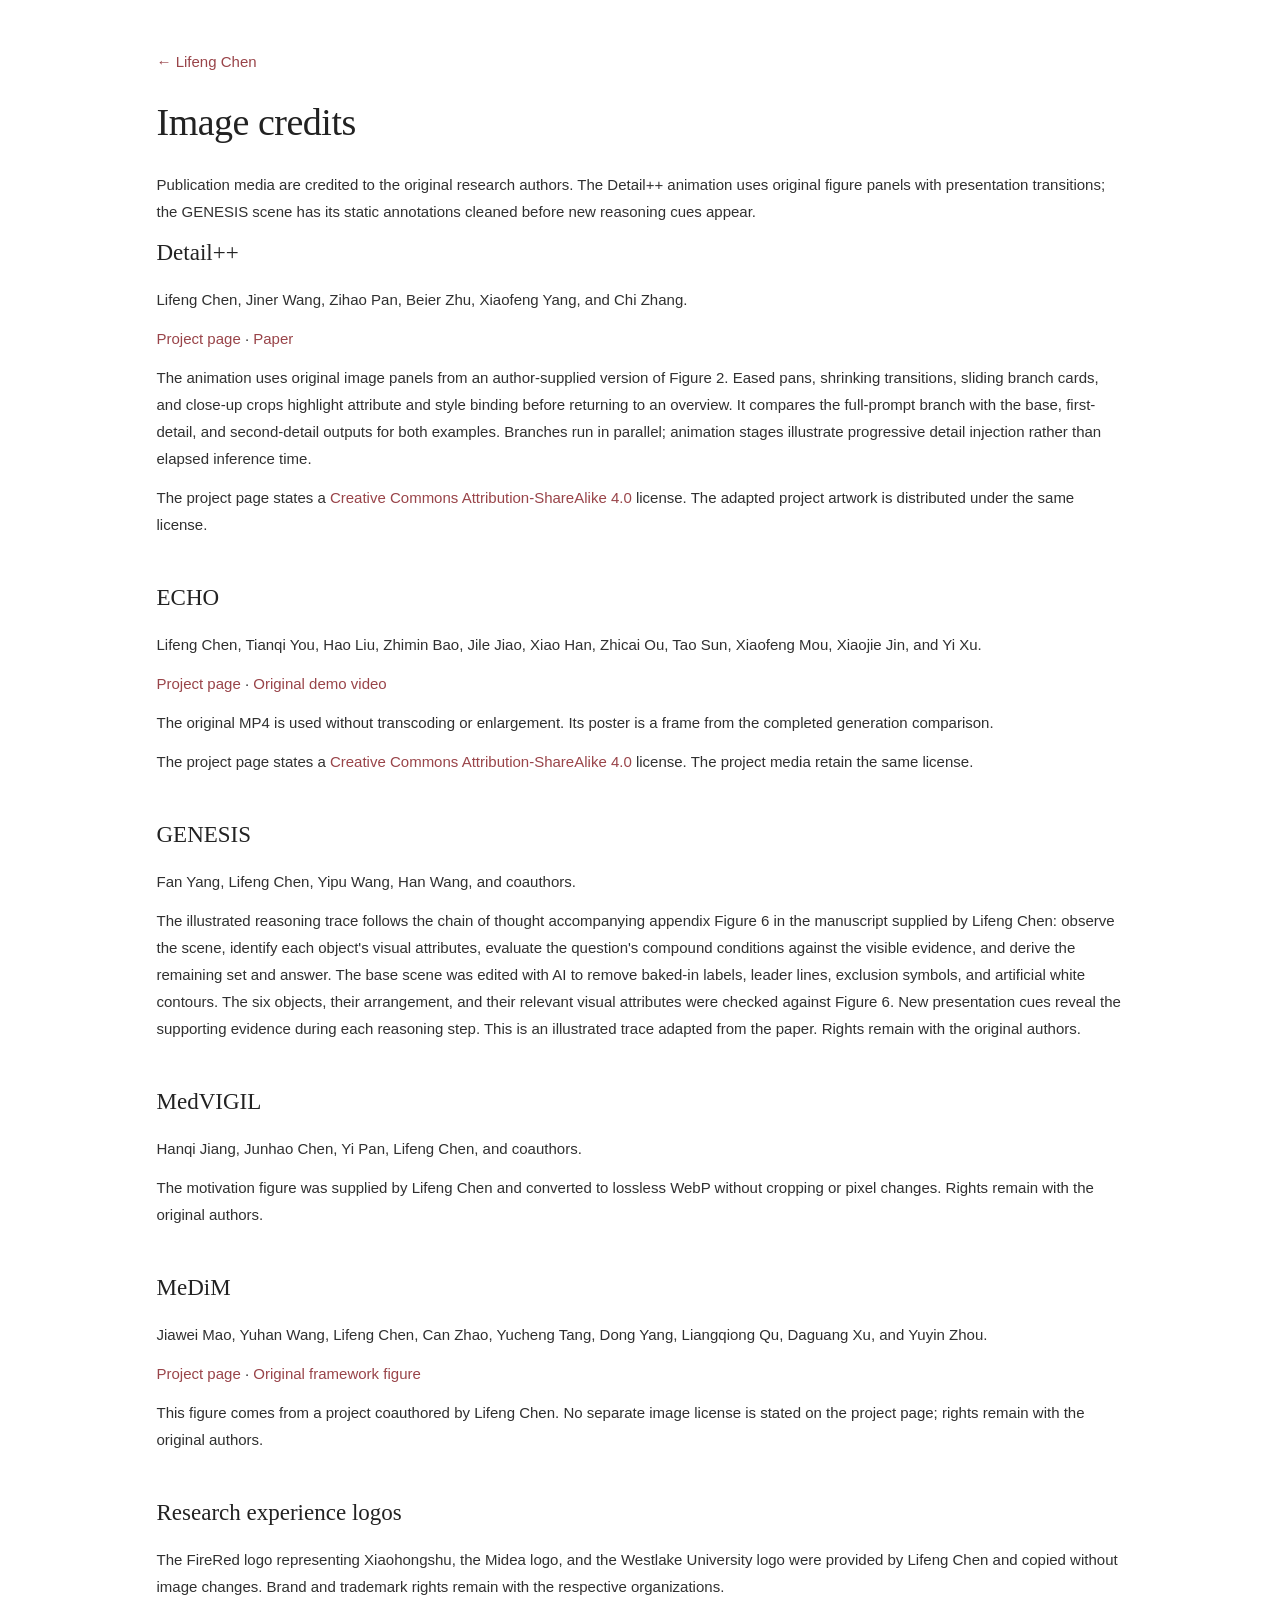
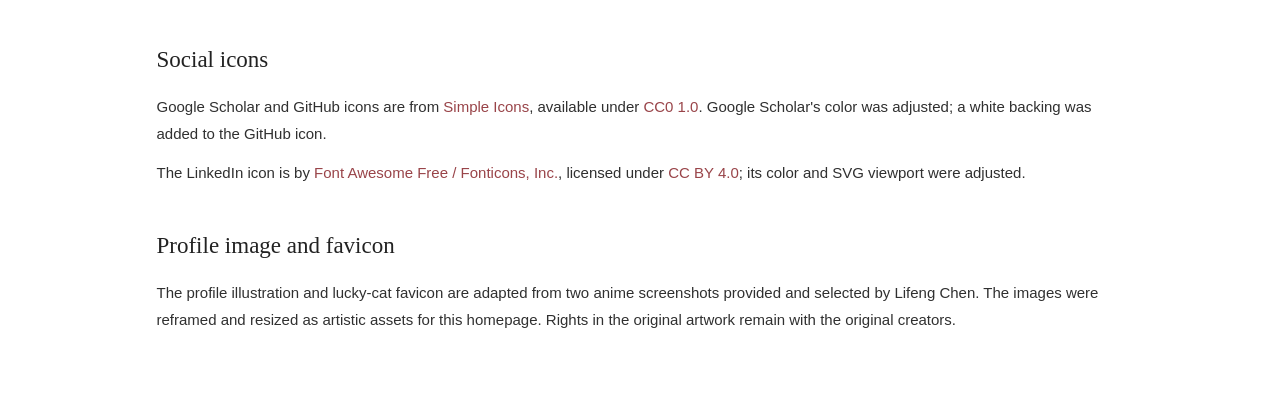
==== credits.html @ 153ac8f7 "Add motion transitions and progressive visual evidence cues" ====
<!doctype html>
<html lang="en">
<head>
  <meta charset="utf-8">
  <meta name="viewport" content="width=device-width, initial-scale=1">
  <meta name="robots" content="noindex">
  <title>Image credits · Lifeng Chen</title>
  <link rel="icon" href="assets/favicon-cat.ico" type="image/x-icon" sizes="16x16 32x32 48x48">
  <link rel="icon" href="assets/favicon-cat-32.png" type="image/png" sizes="32x32">
  <link rel="apple-touch-icon" href="assets/favicon-cat-180.png" sizes="180x180">
  <link rel="stylesheet" href="style.css?v=20261006-8">
</head>
<body>
  <main class="page">
    <p><a href="./">← Lifeng Chen</a></p>
    <h1 style="margin: 24px 0">Image credits</h1>
    <p>Publication media are credited to the original research authors. The Detail++ animation uses original figure panels with presentation transitions; the GENESIS scene has its static annotations cleaned before new reasoning cues appear.</p>
    <section>
      <h2>Detail++</h2>
      <p>Lifeng Chen, Jiner Wang, Zihao Pan, Beier Zhu, Xiaofeng Yang, and Chi Zhang.</p>
      <p><a href="https://detail-plus-plus.github.io/">Project page</a> · <a href="https://arxiv.org/abs/2507.17853">Paper</a></p>
      <p>The animation uses original image panels from an author-supplied version of Figure 2. Eased pans, shrinking transitions, sliding branch cards, and close-up crops highlight attribute and style binding before returning to an overview. It compares the full-prompt branch with the base, first-detail, and second-detail outputs for both examples. Branches run in parallel; animation stages illustrate progressive detail injection rather than elapsed inference time.</p>
      <p>The project page states a <a href="https://creativecommons.org/licenses/by-sa/4.0/">Creative Commons Attribution-ShareAlike 4.0</a> license. The adapted project artwork is distributed under the same license.</p>
    </section>
    <section>
      <h2>ECHO</h2>
      <p>Lifeng Chen, Tianqi You, Hao Liu, Zhimin Bao, Jile Jiao, Xiao Han, Zhicai Ou, Tao Sun, Xiaofeng Mou, Xiaojie Jin, and Yi Xu.</p>
      <p><a href="https://echo-midea-airc.github.io/">Project page</a> · <a href="https://echo-midea-airc.github.io/images/demo_cropped.mp4">Original demo video</a></p>
      <p>The original MP4 is used without transcoding or enlargement. Its poster is a frame from the completed generation comparison.</p>
      <p>The project page states a <a href="https://creativecommons.org/licenses/by-sa/4.0/">Creative Commons Attribution-ShareAlike 4.0</a> license. The project media retain the same license.</p>
    </section>
    <section>
      <h2>GENESIS</h2>
      <p>Fan Yang, Lifeng Chen, Yipu Wang, Han Wang, and coauthors.</p>
      <p>The illustrated reasoning trace follows the chain of thought accompanying appendix Figure 6 in the manuscript supplied by Lifeng Chen: observe the scene, identify each object's visual attributes, evaluate the question's compound conditions against the visible evidence, and derive the remaining set and answer. The base scene was edited with AI to remove baked-in labels, leader lines, exclusion symbols, and artificial white contours. The six objects, their arrangement, and their relevant visual attributes were checked against Figure 6. New presentation cues reveal the supporting evidence during each reasoning step. This is an illustrated trace adapted from the paper. Rights remain with the original authors.</p>
    </section>
    <section>
      <h2>MedVIGIL</h2>
      <p>Hanqi Jiang, Junhao Chen, Yi Pan, Lifeng Chen, and coauthors.</p>
      <p>The motivation figure was supplied by Lifeng Chen and converted to lossless WebP without cropping or pixel changes. Rights remain with the original authors.</p>
    </section>
    <section>
      <h2>MeDiM</h2>
      <p>Jiawei Mao, Yuhan Wang, Lifeng Chen, Can Zhao, Yucheng Tang, Dong Yang, Liangqiong Qu, Daguang Xu, and Yuyin Zhou.</p>
      <p><a href="https://jwmao1.github.io/MeDiM_web/">Project page</a> · <a href="https://jwmao1.github.io/MeDiM_web/images/images/framework.jpg">Original framework figure</a></p>
      <p>This figure comes from a project coauthored by Lifeng Chen. No separate image license is stated on the project page; rights remain with the original authors.</p>
    </section>
    <section>
      <h2>Research experience logos</h2>
      <p>The FireRed logo representing Xiaohongshu, the Midea logo, and the Westlake University logo were provided by Lifeng Chen and copied without image changes. Brand and trademark rights remain with the respective organizations.</p>
    </section>
    <section>
      <h2>Social icons</h2>
      <p>Google Scholar and GitHub icons are from <a href="https://github.com/simple-icons/simple-icons">Simple Icons</a>, available under <a href="https://creativecommons.org/publicdomain/zero/1.0/">CC0 1.0</a>. Google Scholar's color was adjusted; a white backing was added to the GitHub icon.</p>
      <p>The LinkedIn icon is by <a href="https://fontawesome.com/">Font Awesome Free / Fonticons, Inc.</a>, licensed under <a href="https://creativecommons.org/licenses/by/4.0/">CC BY 4.0</a>; its color and SVG viewport were adjusted.</p>
    </section>
    <section>
      <h2>Profile image and favicon</h2>
      <p>The profile illustration and lucky-cat favicon are adapted from two anime screenshots provided and selected by Lifeng Chen. The images were reframed and resized as artistic assets for this homepage. Rights in the original artwork remain with the original creators.</p>
    </section>
  </main>
</body>
</html>
---- style.css ----
:root {
  color-scheme: light;
  --background: #fff;
  --text: #303030;
  --heading: #222;
  --muted: #747474;
  --link: #994449;
  --line: #e9e7e5;
  --tile: #f6f4f2;
}
:root[data-theme="dark"] {
  color-scheme: dark;
  --background: #191a1c;
  --text: #dededb;
  --heading: #f4f2ed;
  --muted: #a5a6a4;
  --link: #e49c9f;
  --line: #343537;
  --tile: #252629;
}
* { box-sizing: border-box; }
html { scroll-behavior: smooth; }
body {
  margin: 0;
  background: var(--background);
  color: var(--text);
  font-family: -apple-system, BlinkMacSystemFont, "Segoe UI", Arial, sans-serif;
  font-size: 15px;
  line-height: 1.8;
  -webkit-font-smoothing: antialiased;
}
a { color: var(--link); text-decoration: none; text-underline-offset: .2em; }
a:hover { text-decoration: underline; }
a:focus-visible, button:focus-visible { outline: 2px solid var(--link); outline-offset: 5px; border-radius: 2px; }
[hidden] { display: none !important; }
strong { font-weight: 600; }
p { margin: 0 0 12px; }
h1, h2, h3 { color: var(--heading); font-weight: 400; }
h1, h2, .paper-copy h3 { font-family: Georgia, "Times New Roman", serif; }
h1 { margin: 0; font-size: 38px; line-height: 1.25; letter-spacing: -.5px; }
h2 { margin: 0 0 18px; font-size: 23px; line-height: 1.35; }
h3 { margin: 0; font-size: 15px; line-height: 1.5; }
.page { max-width: 1023px; margin: 0 auto; padding: 48px 28px 26px; }
.profile { display: flex; align-items: center; gap: 42px; margin-bottom: 44px; }
.profile-copy { min-width: 0; flex: 1; }
.portrait { display: block; width: 180px; height: 180px; object-fit: cover; border-radius: 6px; flex: 0 0 auto; }
.name-line { display: flex; flex-wrap: wrap; align-items: center; gap: 14px; margin-bottom: 14px; }
.affiliation { color: var(--muted); line-height: 1.7; margin-bottom: 4px; }
.email { font-size: 14px; color: var(--muted); }
.social-links { display: flex; flex-wrap: wrap; align-items: center; gap: 10px 18px; margin-top: 14px; font-size: 14px; line-height: 20px; }
.social-links a { display: inline-flex; align-items: center; gap: 6px; min-height: 20px; white-space: nowrap; }
.social-label { display: block; line-height: 20px; }
.social-logo { display: block; width: 16px; height: 16px; object-fit: contain; flex: 0 0 16px; }
:root[data-theme="dark"] .social-logo.github-logo { filter: invert(1); }
.theme-toggle { border: 0; padding: 7px; background: transparent; color: var(--heading); cursor: pointer; line-height: 0; flex: 0 0 auto; }
.theme-toggle svg { width: 18px; height: 18px; fill: none; stroke: currentColor; stroke-width: 1.5; stroke-linecap: round; stroke-linejoin: round; }
.moon-icon { display: none; }
:root[data-theme="dark"] .sun-icon { display: none; }
:root[data-theme="dark"] .moon-icon { display: inline; }
section { margin-bottom: 44px; scroll-margin-top: 24px; }
#about p { line-height: 1.9; }
.publications { display: grid; gap: 29px; }
.publication { display: grid; grid-template-columns: 281px minmax(0, 1fr); gap: 28px; align-items: center; }
.paper-figure, .paper-wordmark { position: relative; width: 100%; aspect-ratio: 16 / 9; min-width: 0; border-radius: 3px; }
.paper-figure { display: flex; align-items: center; justify-content: center; background: #fff; }
.paper-figure img, .paper-figure video, .paper-wordmark img, .paper-wordmark video { position: absolute; inset: 0; display: block; width: 100%; height: 100%; object-fit: contain; border-radius: inherit; }
.paper-media { overflow: hidden; box-shadow: inset 0 0 0 1px var(--line); }
.media-open { position: absolute; inset: 0; width: 100%; border: 0; background: transparent; padding: 0; cursor: zoom-in; color: #444; }
.media-expand, .media-toggle { position: absolute; bottom: 6px; display: grid; place-items: center; width: 25px; height: 25px; background: rgb(255 255 255 / 92%); box-shadow: 0 1px 5px rgb(0 0 0 / 13%); border-radius: 4px; font: 18px/1 Arial, sans-serif; color: #444; }
.media-expand { right: 6px; }
.media-toggle { left: 6px; border: 0; cursor: pointer; font-size: 12px; padding: 0; }
.media-open:focus-visible { outline-offset: -3px; }
.media-toggle:focus-visible { outline-offset: 2px; }
.media-dialog { width: min(1080px, calc(100vw - 32px)); max-height: calc(100dvh - 32px); padding: 18px; border: 1px solid var(--line); border-radius: 8px; background: var(--background); color: var(--text); }
.media-dialog::backdrop { background: rgb(0 0 0 / 68%); }
.media-dialog-header { display: flex; align-items: center; justify-content: space-between; gap: 16px; margin-bottom: 12px; }
.media-dialog-header h2 { margin: 0; font-size: 20px; }
.media-close { width: 32px; height: 32px; border: 0; background: var(--tile); color: var(--text); border-radius: 4px; font: 25px/1 Arial, sans-serif; cursor: pointer; }
.media-dialog-content img, .media-dialog-content video { display: block; width: 100%; max-height: calc(100dvh - 118px); object-fit: contain; background: #fff; }
body.media-is-open { overflow: hidden; }
.paper-copy h3 { font-size: 18px; line-height: 1.45; margin-bottom: 5px; }
.paper-copy h3 a { color: var(--heading); }
.authors { font-size: 13px; line-height: 1.65; color: var(--muted); margin-bottom: 3px; }
.authors strong { color: var(--text); }
.venue { font-size: 13px; font-style: italic; margin-bottom: 5px; }
.paper-status { color: var(--link); margin: 0; }
.paper-links { display: flex; flex-wrap: wrap; gap: 8px; font-size: 13px; line-height: 1.7; }
.paper-wordmark { display: flex; flex-direction: column; justify-content: center; align-items: center; background: var(--tile); }
.paper-wordmark span { font-family: Georgia, serif; font-size: 25px; color: var(--heading); }
.paper-wordmark small { margin-top: 4px; color: var(--muted); font-size: 10px; letter-spacing: .4px; }
.publication-note { color: var(--muted); font-size: 12px; line-height: 1.7; margin: 15px 0 0; }
sup { font-size: .75em; line-height: 0; }
.experience-list { margin-top: 26px; padding-left: 36px; }
.experience { position: relative; padding-bottom: 30px; }
.experience:last-child { padding-bottom: 0; }
.experience::before { content: ""; position: absolute; left: -36px; top: 6px; width: 10px; height: 10px; border-radius: 50%; background: var(--link); z-index: 1; }
.experience:not(:last-child)::after { content: ""; position: absolute; left: -32px; top: 11px; bottom: -11px; width: 2px; background: var(--line); }
.experience-body { display: grid; grid-template-columns: 116px minmax(0, 1fr); align-items: center; gap: 24px; margin-top: 9px; }
.experience-logo { display: flex; align-items: center; justify-content: center; width: 116px; height: 88px; overflow: hidden; background: #fff; border: 1px solid var(--line); border-radius: 5px; }
.experience-logo img { display: block; flex: 0 0 auto; max-width: 100%; max-height: 100%; object-fit: contain; }
.logo-firered img { width: 88px; height: 64px; }
.logo-midea img { width: 108px; height: 81px; }
.logo-westlake img { width: 56px; height: 56px; }
.experience-position { min-width: 0; }
.experience h3 { font-size: 16px; font-weight: 600; line-height: 1.6; }
.team { font-weight: 400; }
.experience .date { font-size: 13px; line-height: 1.6; color: var(--muted); margin: 0; white-space: nowrap; }
.experience .role { font-size: 14px; line-height: 1.8; color: var(--muted); margin: 5px 0 0; }
.experience .role a { white-space: nowrap; }
.role-divider { margin: 0 5px; }
footer { display: flex; justify-content: space-between; flex-wrap: wrap; gap: 5px 20px; border-top: 1px solid var(--line); padding-top: 17px; color: var(--muted); font-size: 11px; }
footer a { color: var(--muted); }
.skip-link { position: fixed; top: 8px; left: 8px; padding: 6px 12px; background: var(--background); transform: translateY(-150%); z-index: 1; }
.skip-link:focus { transform: translateY(0); }
@media (max-width: 680px) {
  .page { padding: 30px 22px 22px; }
  .profile { gap: 23px; margin-bottom: 35px; }
  .portrait { width: 124px; height: 124px; }
  h1 { font-size: 30px; }
  .name-line { gap: 8px; margin-bottom: 8px; }
  .affiliation { font-size: 13px; }
  .email { font-size: 12px; overflow-wrap: anywhere; }
  .social-links { gap: 8px; margin-top: 9px; font-size: 12px; }
  .publication { grid-template-columns: minmax(0, 1fr); gap: 13px; }
  .paper-figure, .paper-wordmark { width: min(100%, 360px); }
  .paper-copy h3 { font-size: 17px; }
  .experience-list { padding-left: 30px; }
  .experience::before { left: -30px; }
  .experience:not(:last-child)::after { left: -26px; }
  .experience-body { grid-template-columns: 96px minmax(0, 1fr); gap: 17px; }
  .experience-logo { width: 96px; height: 76px; }
  .logo-firered img { width: 72px; height: 54px; }
  .logo-midea img { width: 96px; height: 72px; }
  .logo-westlake img { width: 48px; height: 48px; }
  .experience .date { font-size: 12px; }
  .experience h3 { font-size: 15px; }
  .experience .role { font-size: 13px; }
  section { margin-bottom: 36px; }
}
@media (max-width: 460px) {
  .profile { align-items: flex-start; gap: 18px; }
  .portrait { width: 92px; height: 92px; }
  h1 { font-size: 27px; }
  .name-line { gap: 2px; }
  .theme-toggle { padding: 5px; }
  .affiliation { line-height: 1.5; }
  .social-links { gap: 7px; }
  .publication { grid-template-columns: 1fr; gap: 13px; }
  .paper-figure, .paper-wordmark { width: 100%; }
  .publications { gap: 28px; }
  h2 { font-size: 22px; }
}
@media (max-width: 360px) {
  .profile { gap: 14px; }
  .portrait { width: 80px; height: 80px; }
  h1 { font-size: 24px; }
  .experience-body { grid-template-columns: 80px minmax(0, 1fr); gap: 13px; }
  .experience-logo { width: 80px; height: 68px; }
  .logo-firered img { width: 60px; height: 48px; }
  .logo-midea img { width: 80px; height: 60px; }
  .logo-westlake img { width: 44px; height: 44px; }
}
@media (prefers-reduced-motion: reduce) { html { scroll-behavior: auto; } }
@media print {
  :root { --background: #fff; --text: #222; --heading: #111; --muted: #555; --link: #333; }
  .page { max-width: none; padding: 0; }
  .theme-toggle, .skip-link, footer { display: none !important; }
  .publication, .experience { break-inside: avoid; }
  section { margin-bottom: 24px; }
}
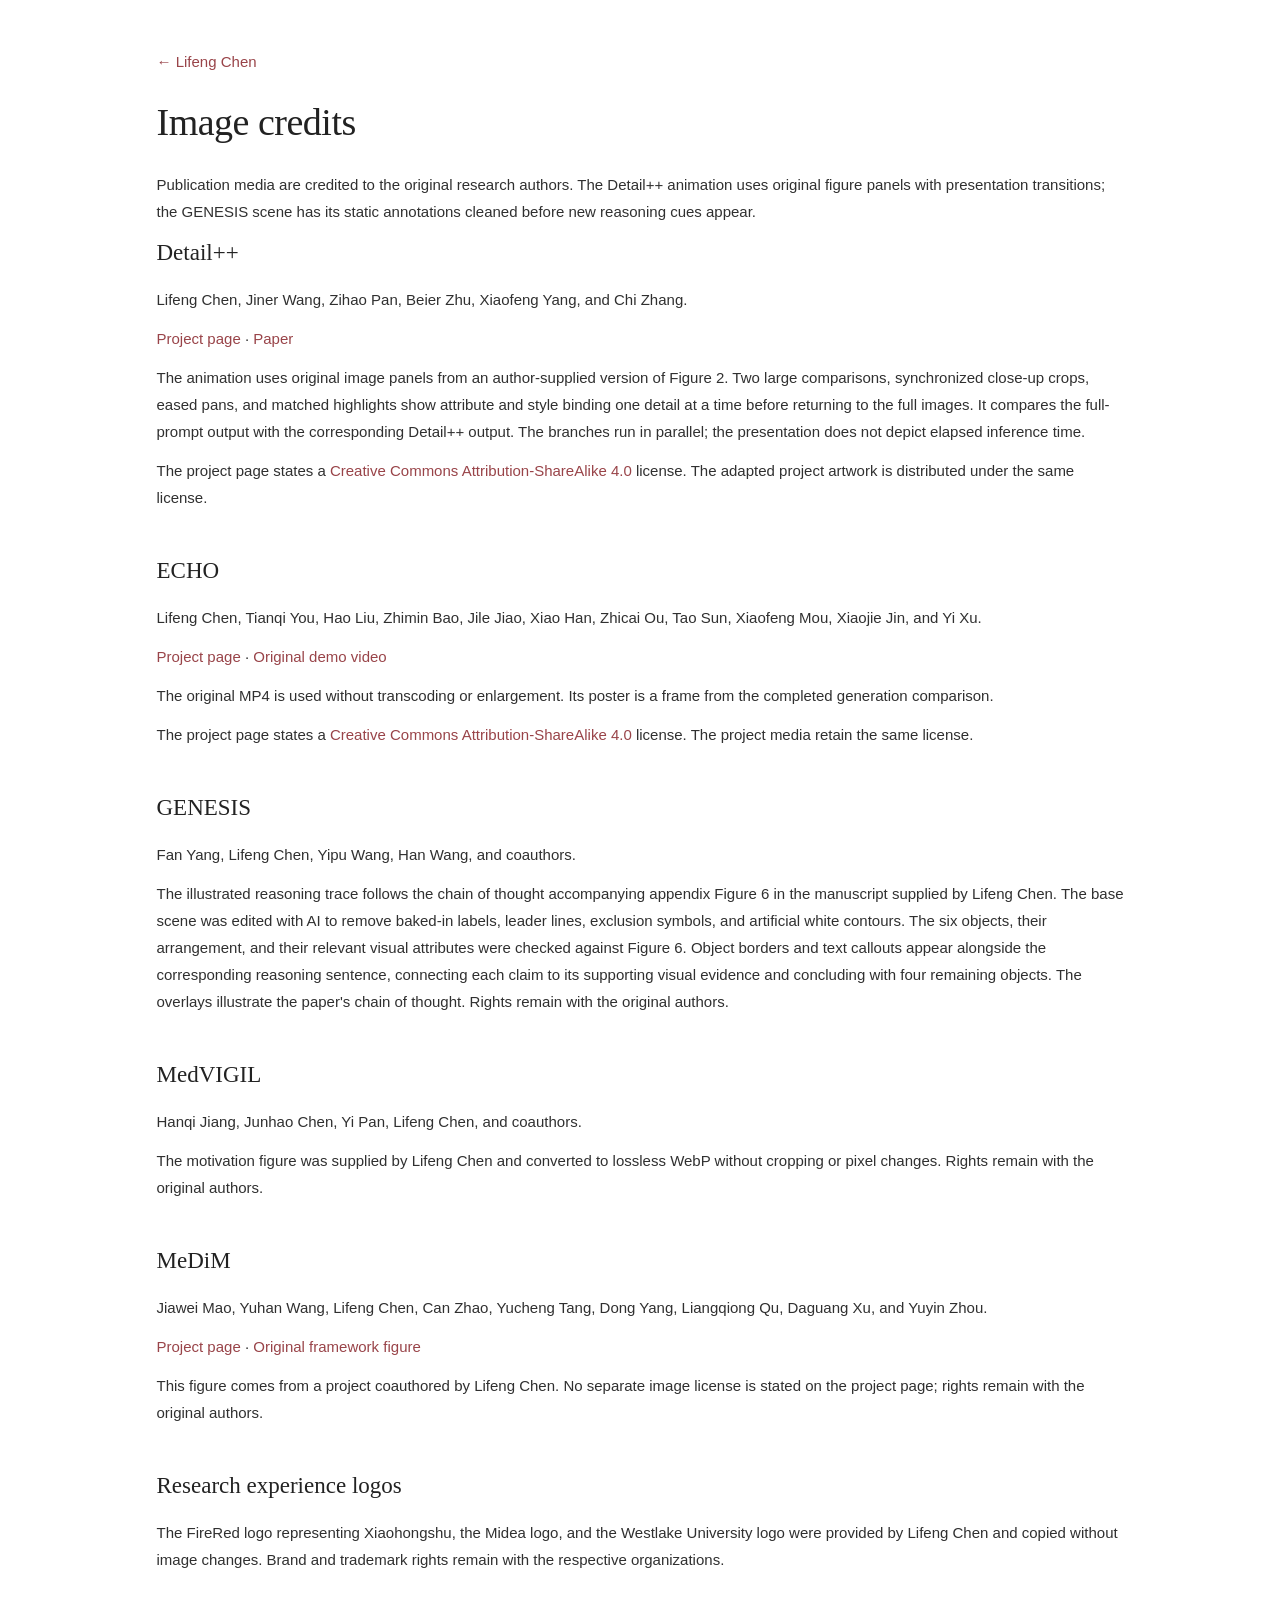
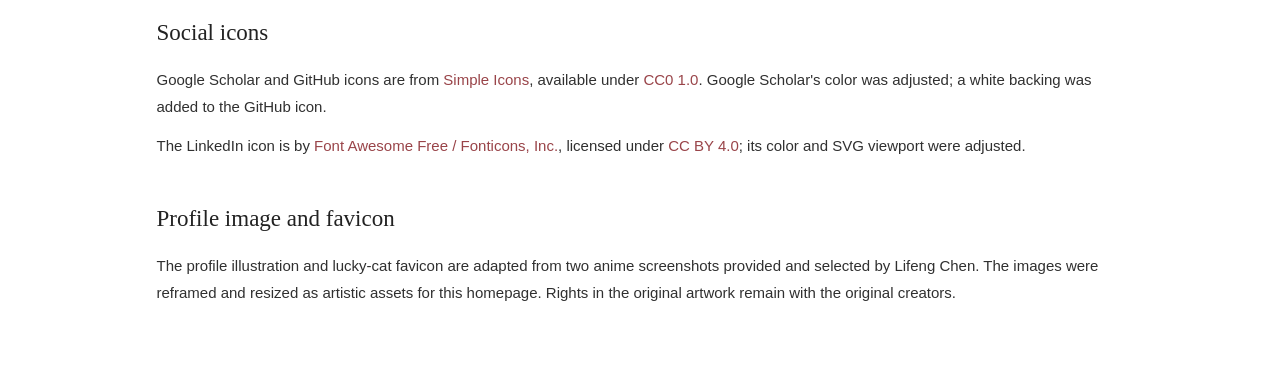
==== commit c9b96861: "Add CV link and simplify publication video explanations" ====
--- a/credits.html
+++ b/credits.html
@@ -19,7 +19,7 @@
       <h2>Detail++</h2>
       <p>Lifeng Chen, Jiner Wang, Zihao Pan, Beier Zhu, Xiaofeng Yang, and Chi Zhang.</p>
       <p><a href="https://detail-plus-plus.github.io/">Project page</a> · <a href="https://arxiv.org/abs/2507.17853">Paper</a></p>
-      <p>The animation uses original image panels from an author-supplied version of Figure 2. Eased pans, shrinking transitions, sliding branch cards, and close-up crops highlight attribute and style binding before returning to an overview. It compares the full-prompt branch with the base, first-detail, and second-detail outputs for both examples. Branches run in parallel; animation stages illustrate progressive detail injection rather than elapsed inference time.</p>
+      <p>The animation uses original image panels from an author-supplied version of Figure 2. Two large comparisons, synchronized close-up crops, eased pans, and matched highlights show attribute and style binding one detail at a time before returning to the full images. It compares the full-prompt output with the corresponding Detail++ output. The branches run in parallel; the presentation does not depict elapsed inference time.</p>
       <p>The project page states a <a href="https://creativecommons.org/licenses/by-sa/4.0/">Creative Commons Attribution-ShareAlike 4.0</a> license. The adapted project artwork is distributed under the same license.</p>
     </section>
     <section>
@@ -32,7 +32,7 @@
     <section>
       <h2>GENESIS</h2>
       <p>Fan Yang, Lifeng Chen, Yipu Wang, Han Wang, and coauthors.</p>
-      <p>The illustrated reasoning trace follows the chain of thought accompanying appendix Figure 6 in the manuscript supplied by Lifeng Chen: observe the scene, identify each object's visual attributes, evaluate the question's compound conditions against the visible evidence, and derive the remaining set and answer. The base scene was edited with AI to remove baked-in labels, leader lines, exclusion symbols, and artificial white contours. The six objects, their arrangement, and their relevant visual attributes were checked against Figure 6. New presentation cues reveal the supporting evidence during each reasoning step. This is an illustrated trace adapted from the paper. Rights remain with the original authors.</p>
+      <p>The illustrated reasoning trace follows the chain of thought accompanying appendix Figure 6 in the manuscript supplied by Lifeng Chen. The base scene was edited with AI to remove baked-in labels, leader lines, exclusion symbols, and artificial white contours. The six objects, their arrangement, and their relevant visual attributes were checked against Figure 6. Object borders and text callouts appear alongside the corresponding reasoning sentence, connecting each claim to its supporting visual evidence and concluding with four remaining objects. The overlays illustrate the paper's chain of thought. Rights remain with the original authors.</p>
     </section>
     <section>
       <h2>MedVIGIL</h2>
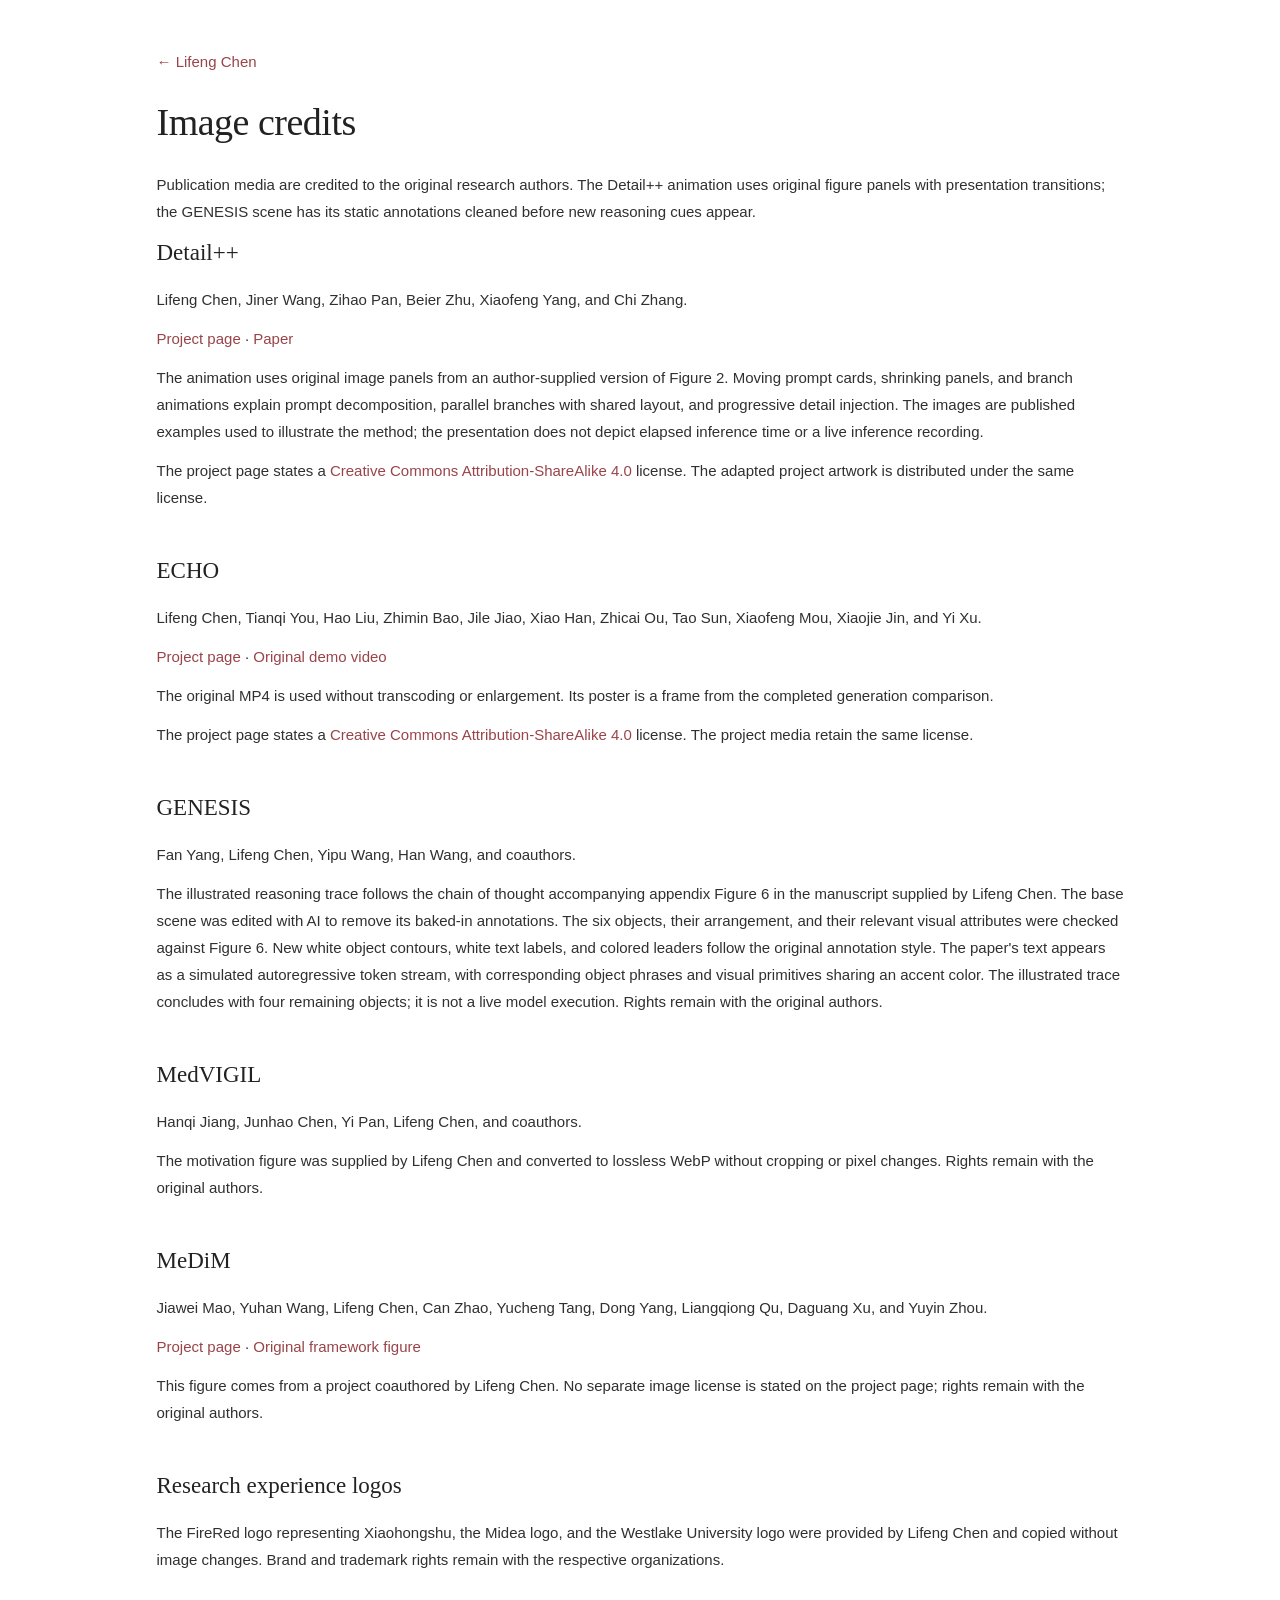
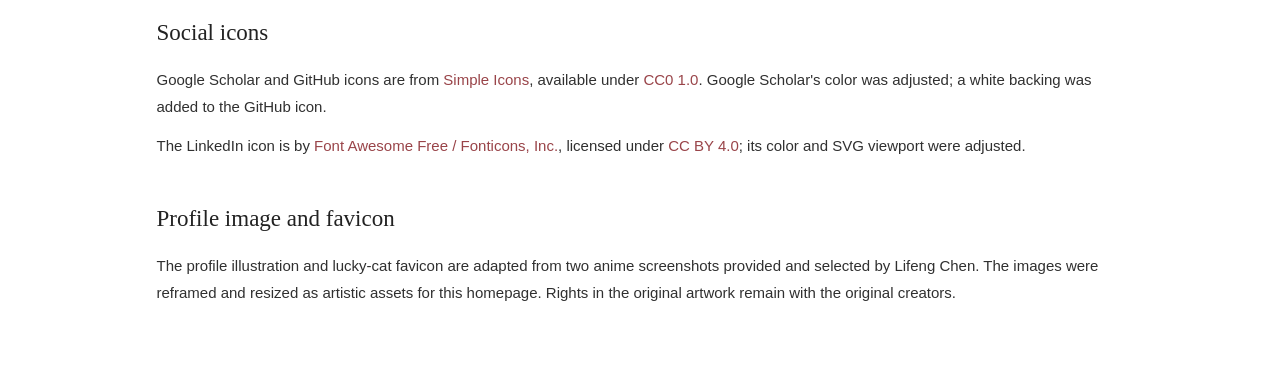
==== commit a152dd6e: "Animate Detail++ workflow and stream grounded GENESIS reasoning" ====
--- a/credits.html
+++ b/credits.html
@@ -19,7 +19,7 @@
       <h2>Detail++</h2>
       <p>Lifeng Chen, Jiner Wang, Zihao Pan, Beier Zhu, Xiaofeng Yang, and Chi Zhang.</p>
       <p><a href="https://detail-plus-plus.github.io/">Project page</a> · <a href="https://arxiv.org/abs/2507.17853">Paper</a></p>
-      <p>The animation uses original image panels from an author-supplied version of Figure 2. Two large comparisons, synchronized close-up crops, eased pans, and matched highlights show attribute and style binding one detail at a time before returning to the full images. It compares the full-prompt output with the corresponding Detail++ output. The branches run in parallel; the presentation does not depict elapsed inference time.</p>
+      <p>The animation uses original image panels from an author-supplied version of Figure 2. Moving prompt cards, shrinking panels, and branch animations explain prompt decomposition, parallel branches with shared layout, and progressive detail injection. The images are published examples used to illustrate the method; the presentation does not depict elapsed inference time or a live inference recording.</p>
       <p>The project page states a <a href="https://creativecommons.org/licenses/by-sa/4.0/">Creative Commons Attribution-ShareAlike 4.0</a> license. The adapted project artwork is distributed under the same license.</p>
     </section>
     <section>
@@ -32,7 +32,7 @@
     <section>
       <h2>GENESIS</h2>
       <p>Fan Yang, Lifeng Chen, Yipu Wang, Han Wang, and coauthors.</p>
-      <p>The illustrated reasoning trace follows the chain of thought accompanying appendix Figure 6 in the manuscript supplied by Lifeng Chen. The base scene was edited with AI to remove baked-in labels, leader lines, exclusion symbols, and artificial white contours. The six objects, their arrangement, and their relevant visual attributes were checked against Figure 6. Object borders and text callouts appear alongside the corresponding reasoning sentence, connecting each claim to its supporting visual evidence and concluding with four remaining objects. The overlays illustrate the paper's chain of thought. Rights remain with the original authors.</p>
+      <p>The illustrated reasoning trace follows the chain of thought accompanying appendix Figure 6 in the manuscript supplied by Lifeng Chen. The base scene was edited with AI to remove its baked-in annotations. The six objects, their arrangement, and their relevant visual attributes were checked against Figure 6. New white object contours, white text labels, and colored leaders follow the original annotation style. The paper's text appears as a simulated autoregressive token stream, with corresponding object phrases and visual primitives sharing an accent color. The illustrated trace concludes with four remaining objects; it is not a live model execution. Rights remain with the original authors.</p>
     </section>
     <section>
       <h2>MedVIGIL</h2>
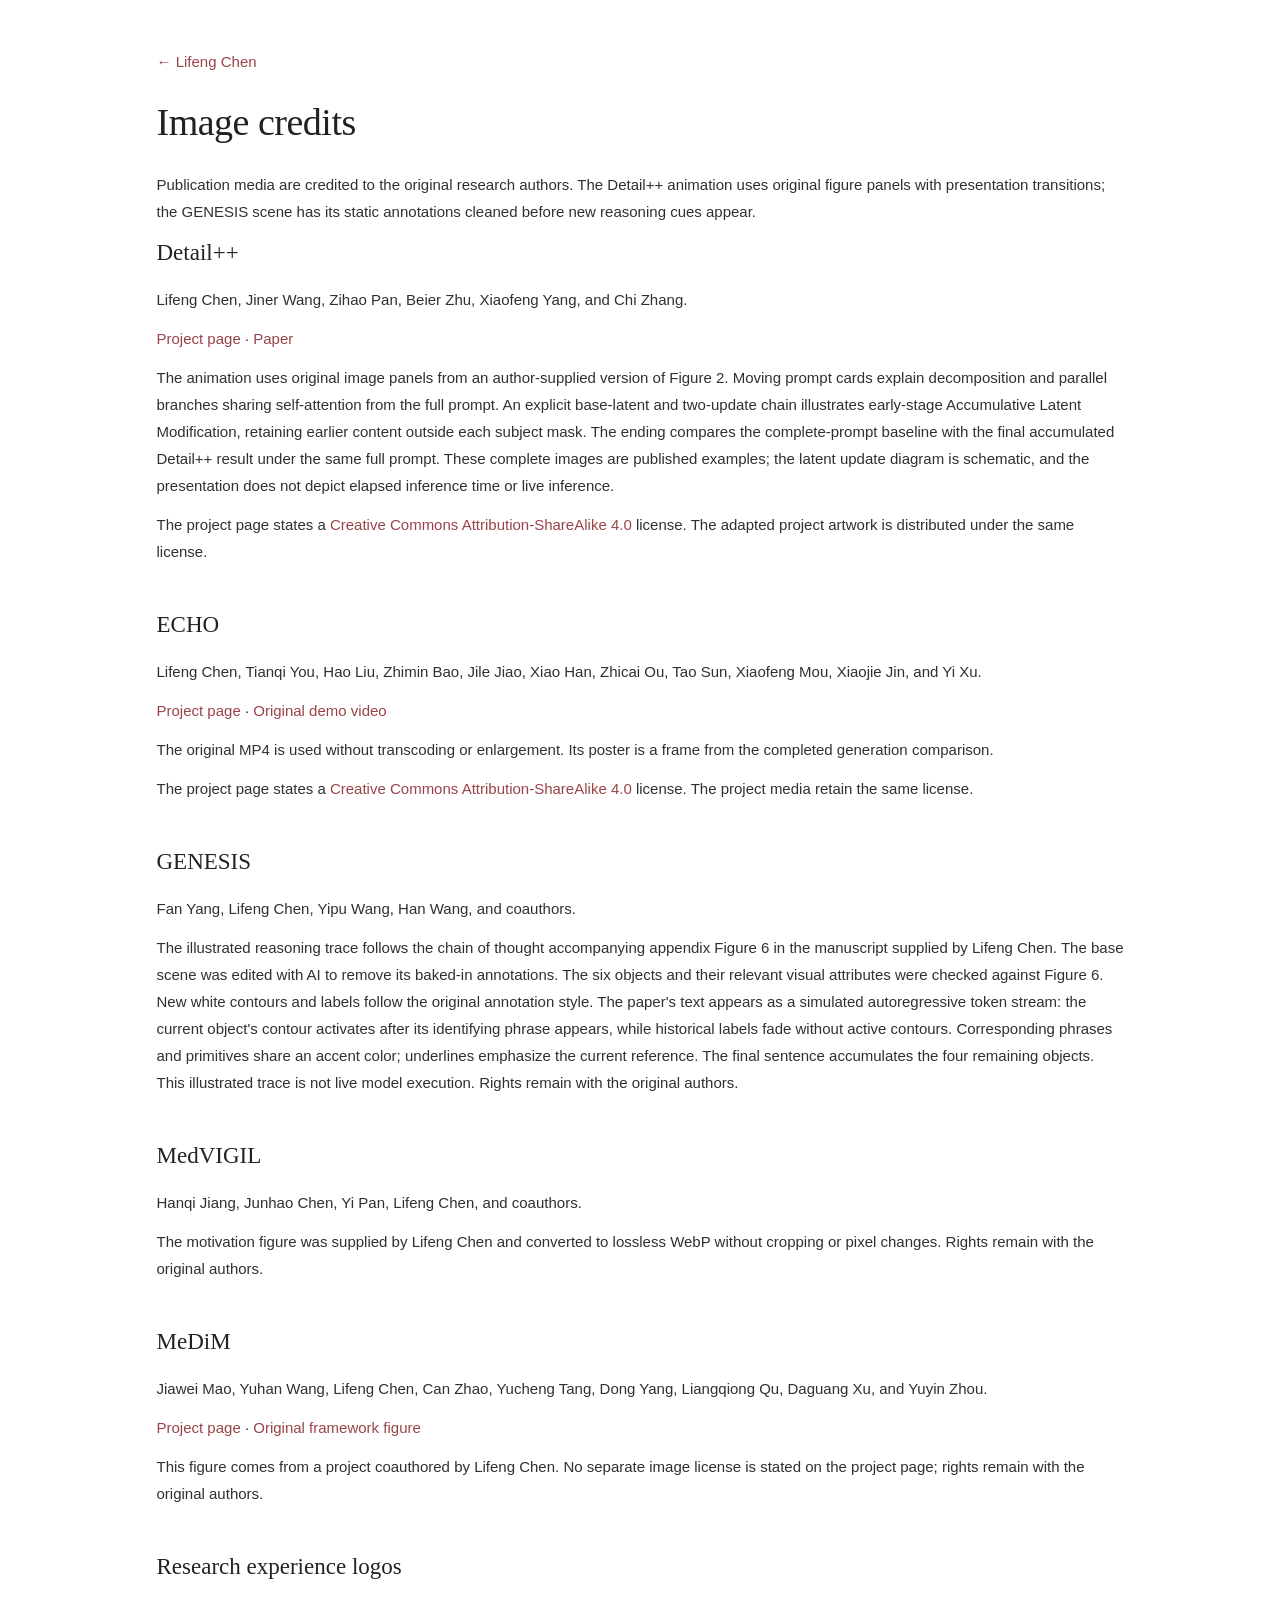
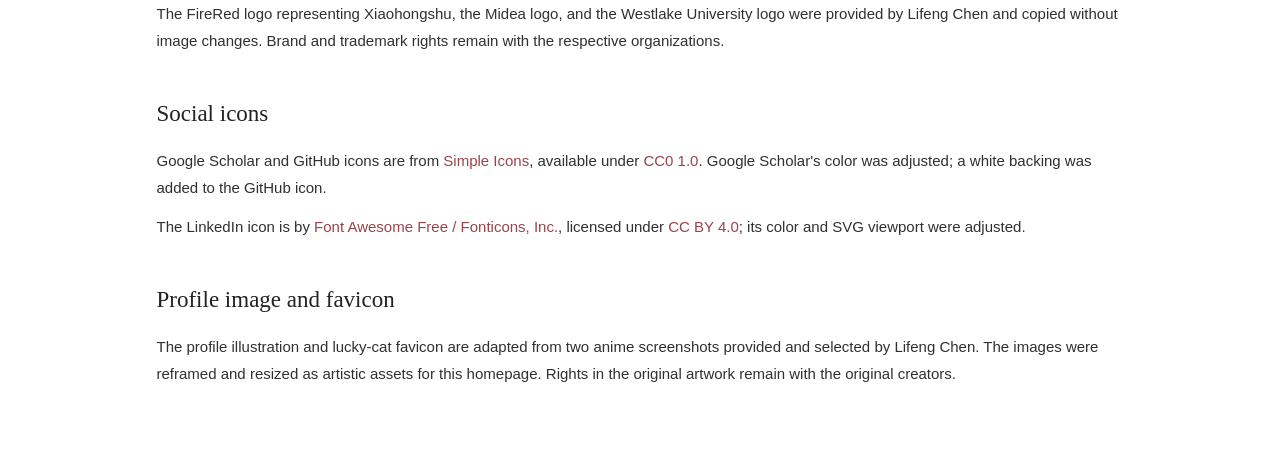
==== commit 4be227b3: "Correct latent update diagram and synchronize reasoning highlights" ====
--- a/credits.html
+++ b/credits.html
@@ -19,7 +19,7 @@
       <h2>Detail++</h2>
       <p>Lifeng Chen, Jiner Wang, Zihao Pan, Beier Zhu, Xiaofeng Yang, and Chi Zhang.</p>
       <p><a href="https://detail-plus-plus.github.io/">Project page</a> · <a href="https://arxiv.org/abs/2507.17853">Paper</a></p>
-      <p>The animation uses original image panels from an author-supplied version of Figure 2. Moving prompt cards, shrinking panels, and branch animations explain prompt decomposition, parallel branches with shared layout, and progressive detail injection. The images are published examples used to illustrate the method; the presentation does not depict elapsed inference time or a live inference recording.</p>
+      <p>The animation uses original image panels from an author-supplied version of Figure 2. Moving prompt cards explain decomposition and parallel branches sharing self-attention from the full prompt. An explicit base-latent and two-update chain illustrates early-stage Accumulative Latent Modification, retaining earlier content outside each subject mask. The ending compares the complete-prompt baseline with the final accumulated Detail++ result under the same full prompt. These complete images are published examples; the latent update diagram is schematic, and the presentation does not depict elapsed inference time or live inference.</p>
       <p>The project page states a <a href="https://creativecommons.org/licenses/by-sa/4.0/">Creative Commons Attribution-ShareAlike 4.0</a> license. The adapted project artwork is distributed under the same license.</p>
     </section>
     <section>
@@ -32,7 +32,7 @@
     <section>
       <h2>GENESIS</h2>
       <p>Fan Yang, Lifeng Chen, Yipu Wang, Han Wang, and coauthors.</p>
-      <p>The illustrated reasoning trace follows the chain of thought accompanying appendix Figure 6 in the manuscript supplied by Lifeng Chen. The base scene was edited with AI to remove its baked-in annotations. The six objects, their arrangement, and their relevant visual attributes were checked against Figure 6. New white object contours, white text labels, and colored leaders follow the original annotation style. The paper's text appears as a simulated autoregressive token stream, with corresponding object phrases and visual primitives sharing an accent color. The illustrated trace concludes with four remaining objects; it is not a live model execution. Rights remain with the original authors.</p>
+      <p>The illustrated reasoning trace follows the chain of thought accompanying appendix Figure 6 in the manuscript supplied by Lifeng Chen. The base scene was edited with AI to remove its baked-in annotations. The six objects and their relevant visual attributes were checked against Figure 6. New white contours and labels follow the original annotation style. The paper's text appears as a simulated autoregressive token stream: the current object's contour activates after its identifying phrase appears, while historical labels fade without active contours. Corresponding phrases and primitives share an accent color; underlines emphasize the current reference. The final sentence accumulates the four remaining objects. This illustrated trace is not live model execution. Rights remain with the original authors.</p>
     </section>
     <section>
       <h2>MedVIGIL</h2>
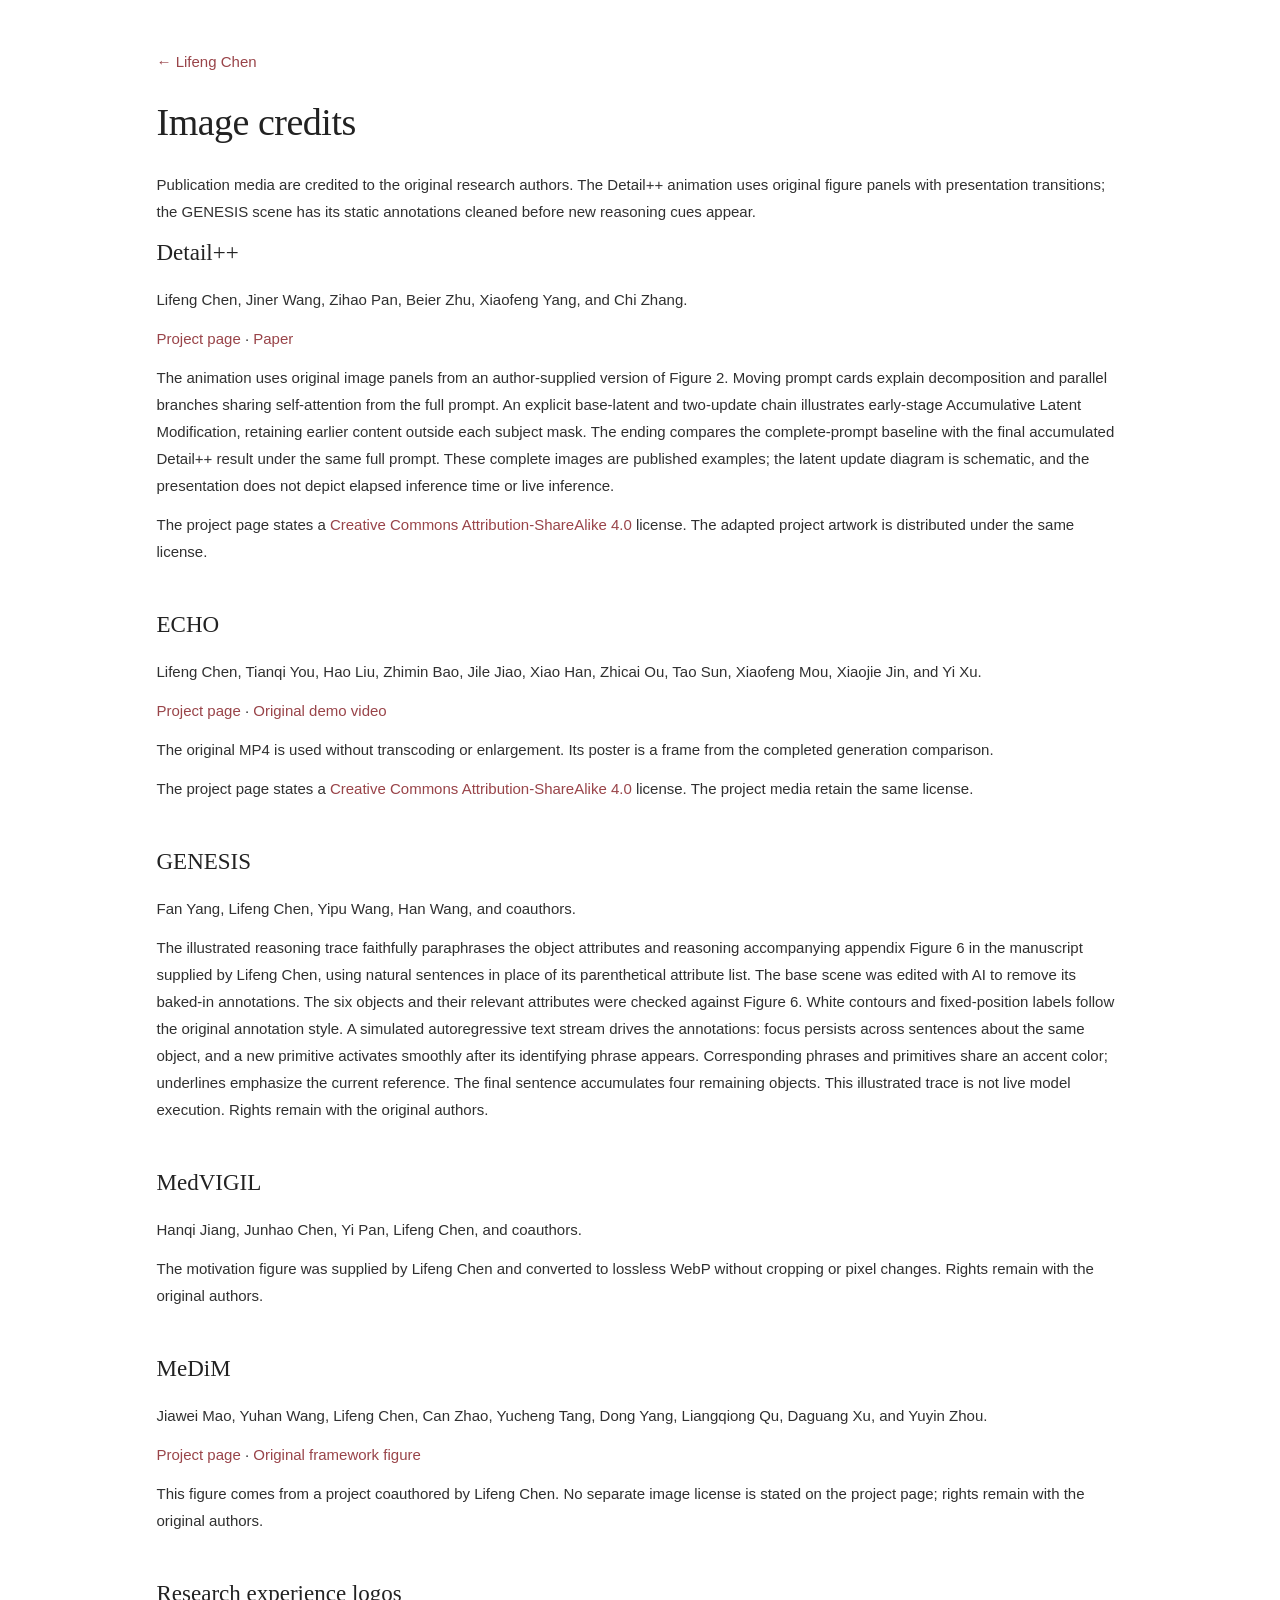
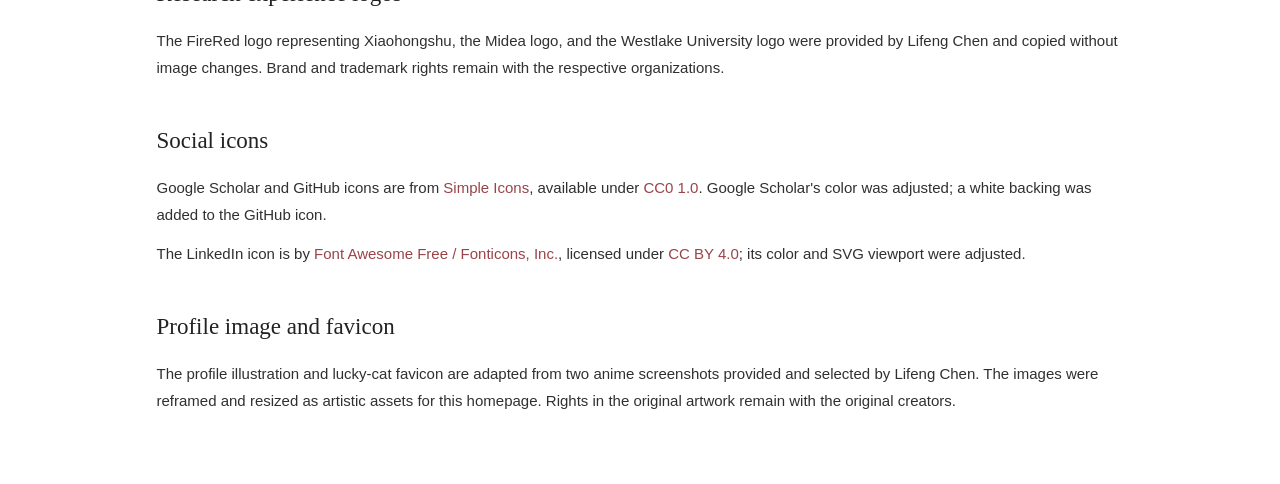
==== commit d4fdc704: "Smooth GENESIS annotations and naturalize reasoning prose" ====
--- a/credits.html
+++ b/credits.html
@@ -32,7 +32,7 @@
     <section>
       <h2>GENESIS</h2>
       <p>Fan Yang, Lifeng Chen, Yipu Wang, Han Wang, and coauthors.</p>
-      <p>The illustrated reasoning trace follows the chain of thought accompanying appendix Figure 6 in the manuscript supplied by Lifeng Chen. The base scene was edited with AI to remove its baked-in annotations. The six objects and their relevant visual attributes were checked against Figure 6. New white contours and labels follow the original annotation style. The paper's text appears as a simulated autoregressive token stream: the current object's contour activates after its identifying phrase appears, while historical labels fade without active contours. Corresponding phrases and primitives share an accent color; underlines emphasize the current reference. The final sentence accumulates the four remaining objects. This illustrated trace is not live model execution. Rights remain with the original authors.</p>
+      <p>The illustrated reasoning trace faithfully paraphrases the object attributes and reasoning accompanying appendix Figure 6 in the manuscript supplied by Lifeng Chen, using natural sentences in place of its parenthetical attribute list. The base scene was edited with AI to remove its baked-in annotations. The six objects and their relevant attributes were checked against Figure 6. White contours and fixed-position labels follow the original annotation style. A simulated autoregressive text stream drives the annotations: focus persists across sentences about the same object, and a new primitive activates smoothly after its identifying phrase appears. Corresponding phrases and primitives share an accent color; underlines emphasize the current reference. The final sentence accumulates four remaining objects. This illustrated trace is not live model execution. Rights remain with the original authors.</p>
     </section>
     <section>
       <h2>MedVIGIL</h2>
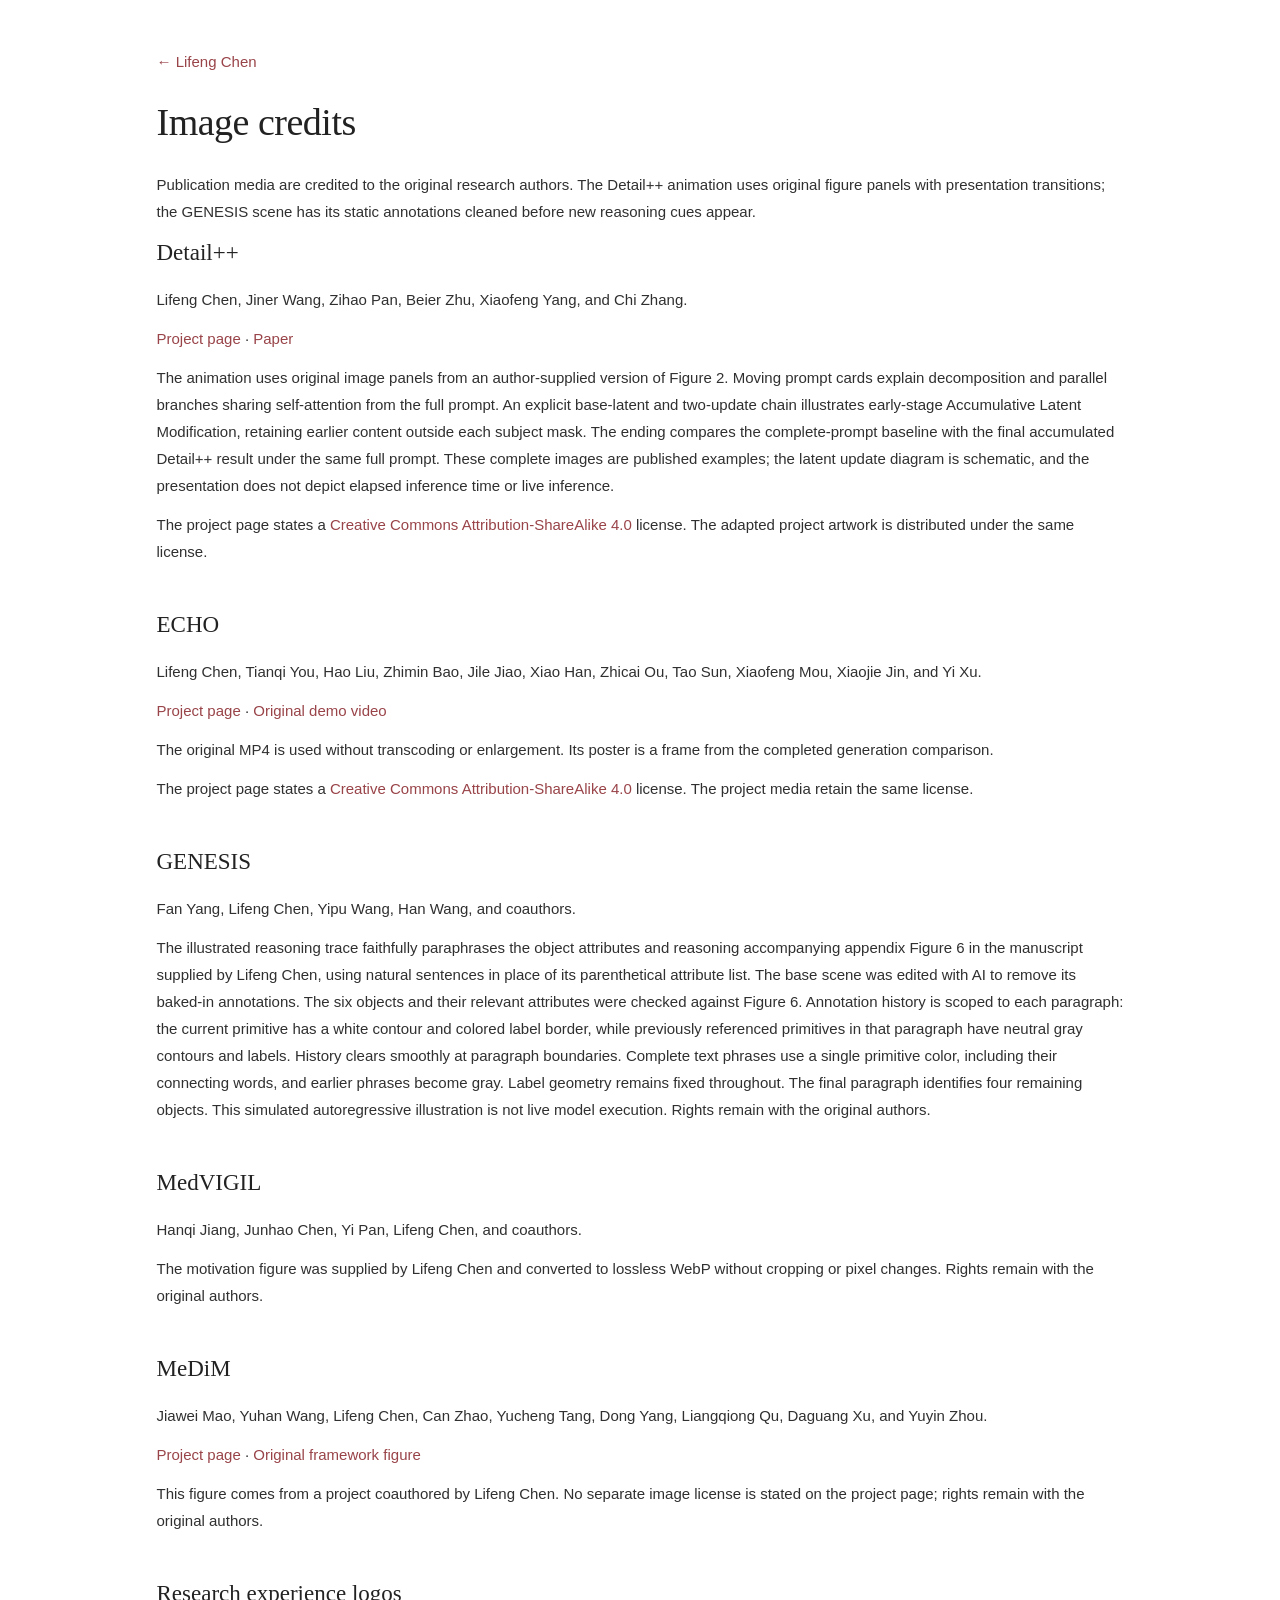
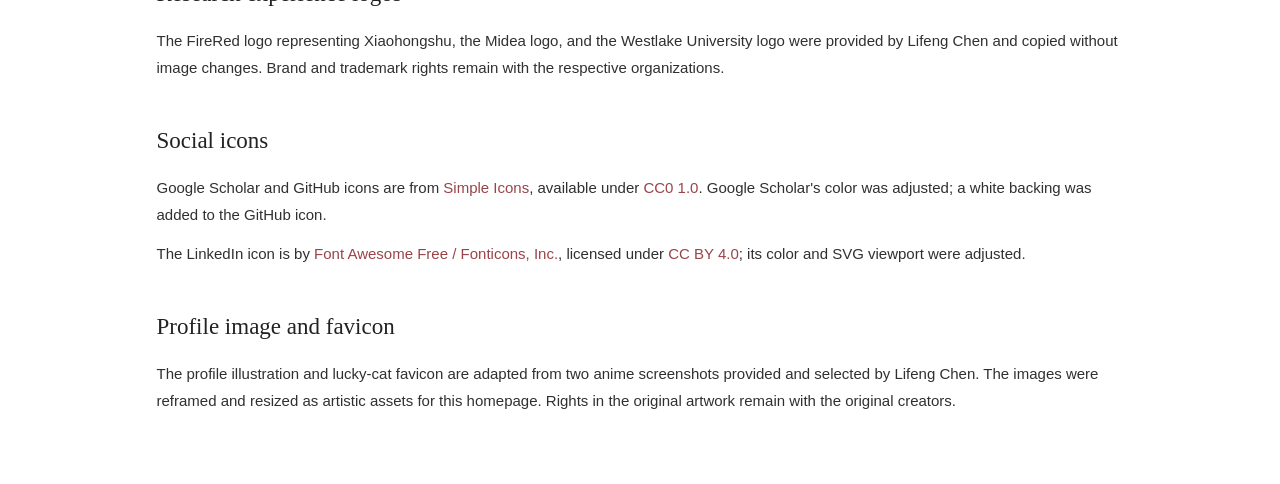
==== commit 4fedd355: "Scope GENESIS cues by paragraph and color complete phrases" ====
--- a/credits.html
+++ b/credits.html
@@ -32,7 +32,7 @@
     <section>
       <h2>GENESIS</h2>
       <p>Fan Yang, Lifeng Chen, Yipu Wang, Han Wang, and coauthors.</p>
-      <p>The illustrated reasoning trace faithfully paraphrases the object attributes and reasoning accompanying appendix Figure 6 in the manuscript supplied by Lifeng Chen, using natural sentences in place of its parenthetical attribute list. The base scene was edited with AI to remove its baked-in annotations. The six objects and their relevant attributes were checked against Figure 6. White contours and fixed-position labels follow the original annotation style. A simulated autoregressive text stream drives the annotations: focus persists across sentences about the same object, and a new primitive activates smoothly after its identifying phrase appears. Corresponding phrases and primitives share an accent color; underlines emphasize the current reference. The final sentence accumulates four remaining objects. This illustrated trace is not live model execution. Rights remain with the original authors.</p>
+      <p>The illustrated reasoning trace faithfully paraphrases the object attributes and reasoning accompanying appendix Figure 6 in the manuscript supplied by Lifeng Chen, using natural sentences in place of its parenthetical attribute list. The base scene was edited with AI to remove its baked-in annotations. The six objects and their relevant attributes were checked against Figure 6. Annotation history is scoped to each paragraph: the current primitive has a white contour and colored label border, while previously referenced primitives in that paragraph have neutral gray contours and labels. History clears smoothly at paragraph boundaries. Complete text phrases use a single primitive color, including their connecting words, and earlier phrases become gray. Label geometry remains fixed throughout. The final paragraph identifies four remaining objects. This simulated autoregressive illustration is not live model execution. Rights remain with the original authors.</p>
     </section>
     <section>
       <h2>MedVIGIL</h2>
